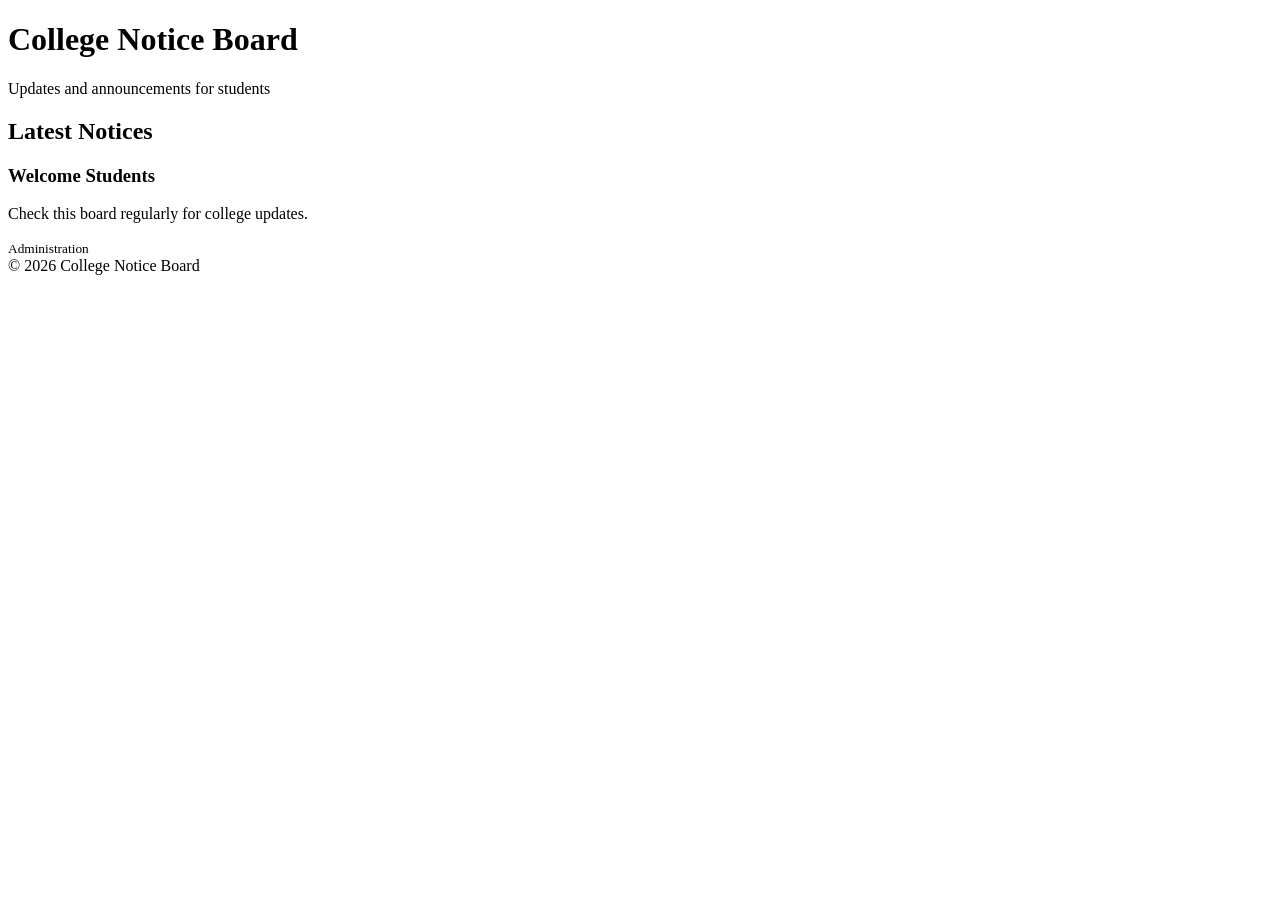
==== index.html @ 7ce9f145 "Add notice board starter page" ====
<!DOCTYPE html>
<html lang="en">
<head>
  <meta charset="UTF-8" />
  <meta name="viewport" content="width=device-width, initial-scale=1.0" />
  <title>College Notice Board</title>
  <link rel="stylesheet" href="style.css" />
</head>
<body>
  <header><h1>College Notice Board</h1><p>Updates and announcements for students</p></header>
  <main>
    <section class="notices">
      <h2>Latest Notices</h2>
      <article class="notice"><h3>Welcome Students</h3><p>Check this board regularly for college updates.</p><small>Administration</small></article>
    </section>
  </main>
  <footer>© 2026 College Notice Board</footer>
</body>
</html>
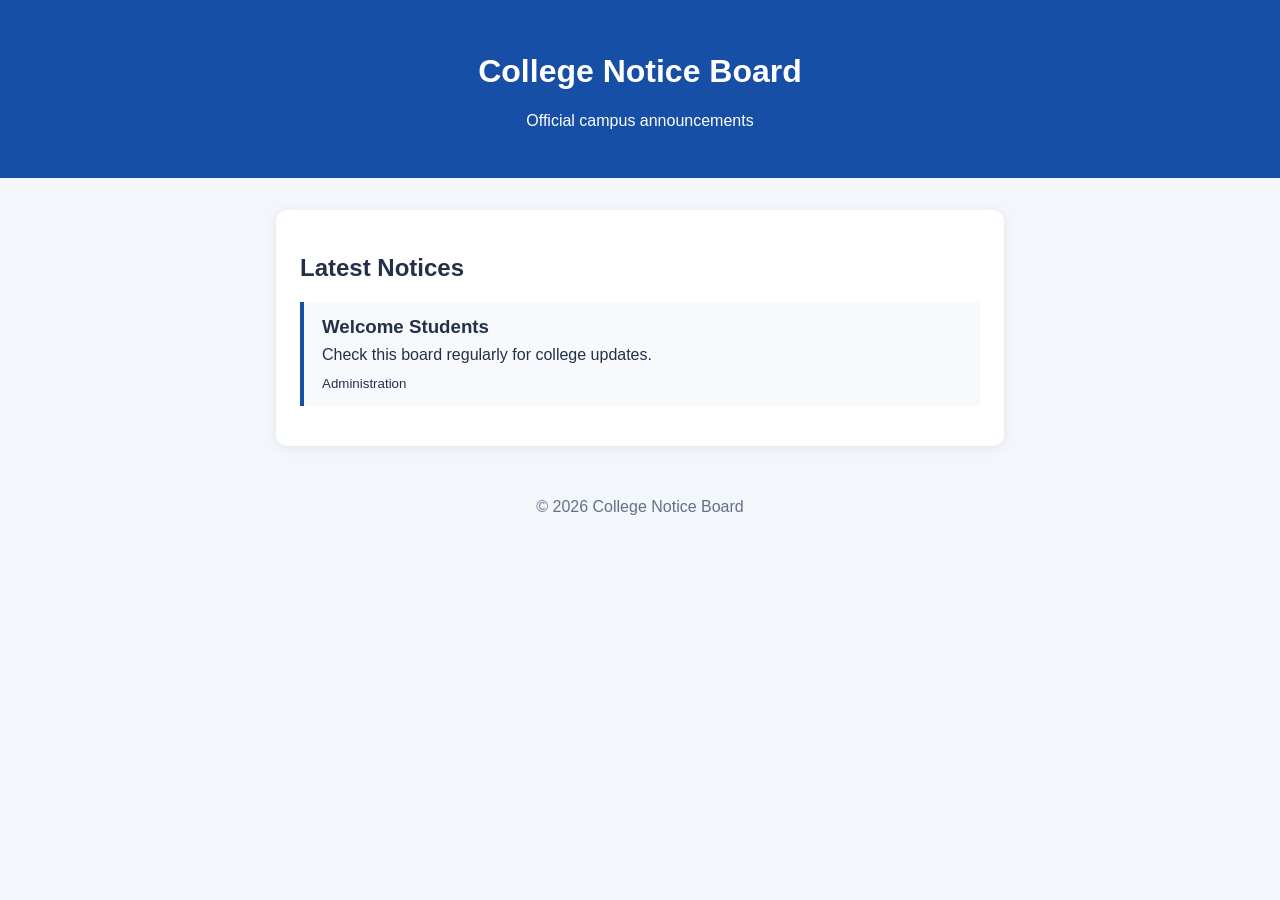
==== commit 42b01277: "Update campus announcement tagline" ====
--- a/index.html
+++ b/index.html
@@ -7,7 +7,7 @@
   <link rel="stylesheet" href="style.css" />
 </head>
 <body>
-  <header><h1>College Notice Board</h1><p>Updates and announcements for students</p></header>
+  <header><h1>College Notice Board</h1><p>Official campus announcements</p></header>
   <main>
     <section class="notices">
       <h2>Latest Notices</h2>
--- a/style.css
+++ b/style.css
@@ -0,0 +1,9 @@
+* { box-sizing: border-box; }
+body { margin: 0; font-family: Arial, sans-serif; background: #f3f6fb; color: #243047; }
+header { background: #174ea6; color: white; padding: 32px 20px; text-align: center; }
+main { max-width: 760px; margin: 32px auto; padding: 0 16px; }
+.notices { background: white; padding: 24px; border-radius: 12px; box-shadow: 0 2px 12px #00000012; }
+.notice { border-left: 4px solid #174ea6; background: #f7f9fc; padding: 14px 18px; margin: 16px 0; }
+.notice h3 { margin: 0 0 8px; }
+.notice p { margin: 0 0 10px; }
+footer { text-align: center; padding: 20px; color: #667085; }
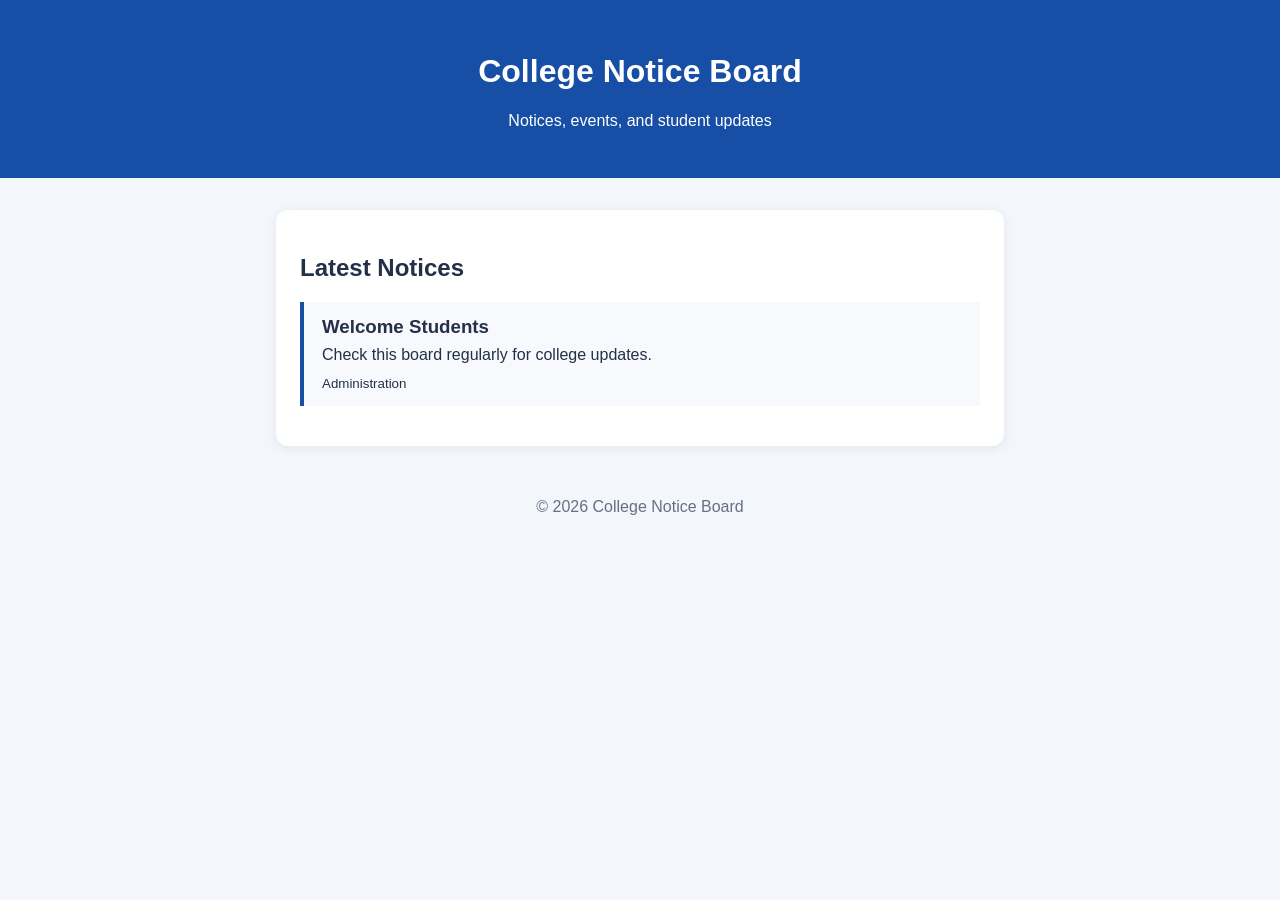
==== commit bf02b378: "Add notice-focused tagline" ====
--- a/index.html
+++ b/index.html
@@ -7,7 +7,7 @@
   <link rel="stylesheet" href="style.css" />
 </head>
 <body>
-  <header><h1>College Notice Board</h1><p>Official campus announcements</p></header>
+  <header><h1>College Notice Board</h1><p>Notices, events, and student updates</p></header>
   <main>
     <section class="notices">
       <h2>Latest Notices</h2>
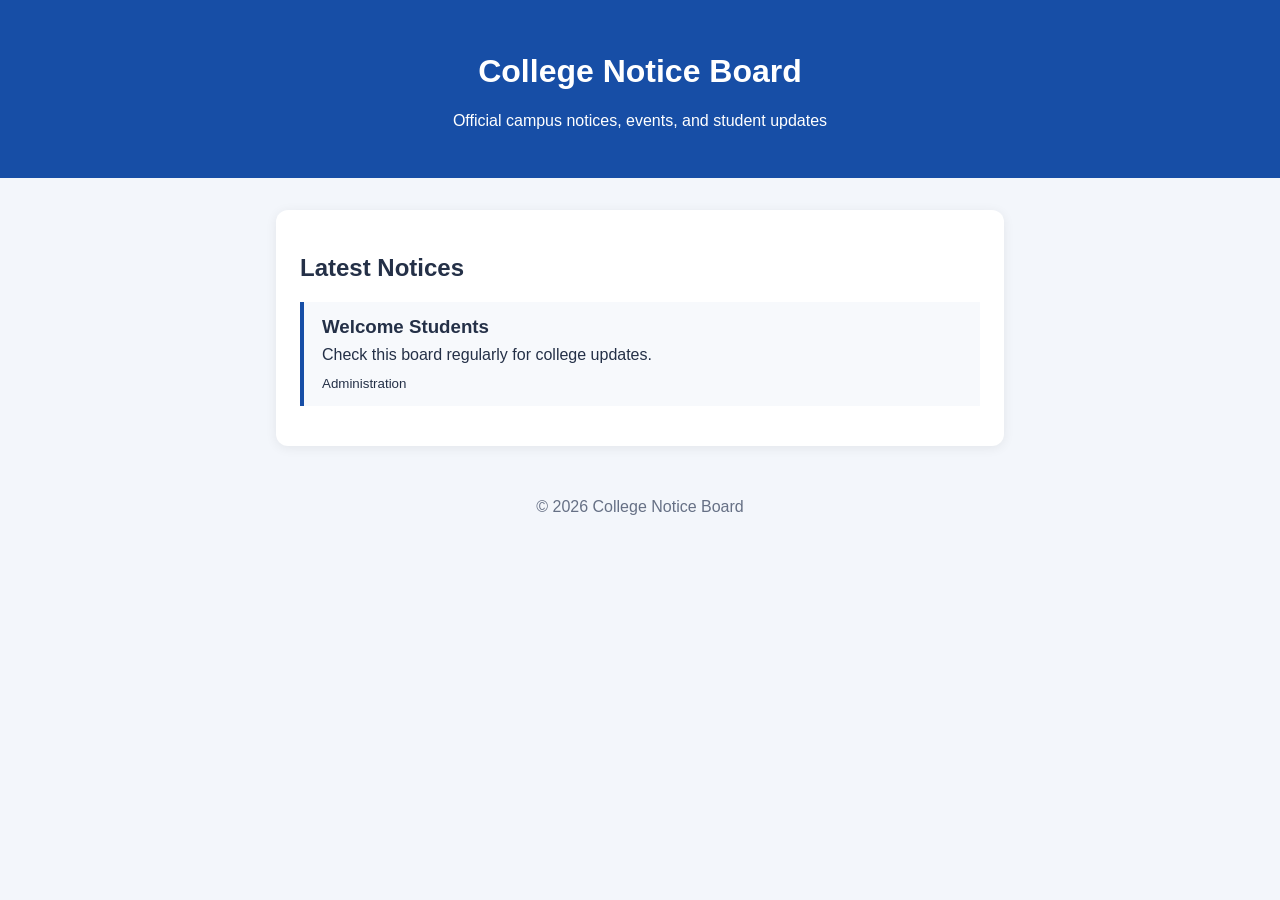
==== commit 3b56dfd9: "Merge develop and feature/add-notice; resolve homepage tagline conflict" ====
--- a/index.html
+++ b/index.html
@@ -7,7 +7,7 @@
   <link rel="stylesheet" href="style.css" />
 </head>
 <body>
-  <header><h1>College Notice Board</h1><p>Notices, events, and student updates</p></header>
+  <header><h1>College Notice Board</h1><p>Official campus notices, events, and student updates</p></header>
   <main>
     <section class="notices">
       <h2>Latest Notices</h2>
